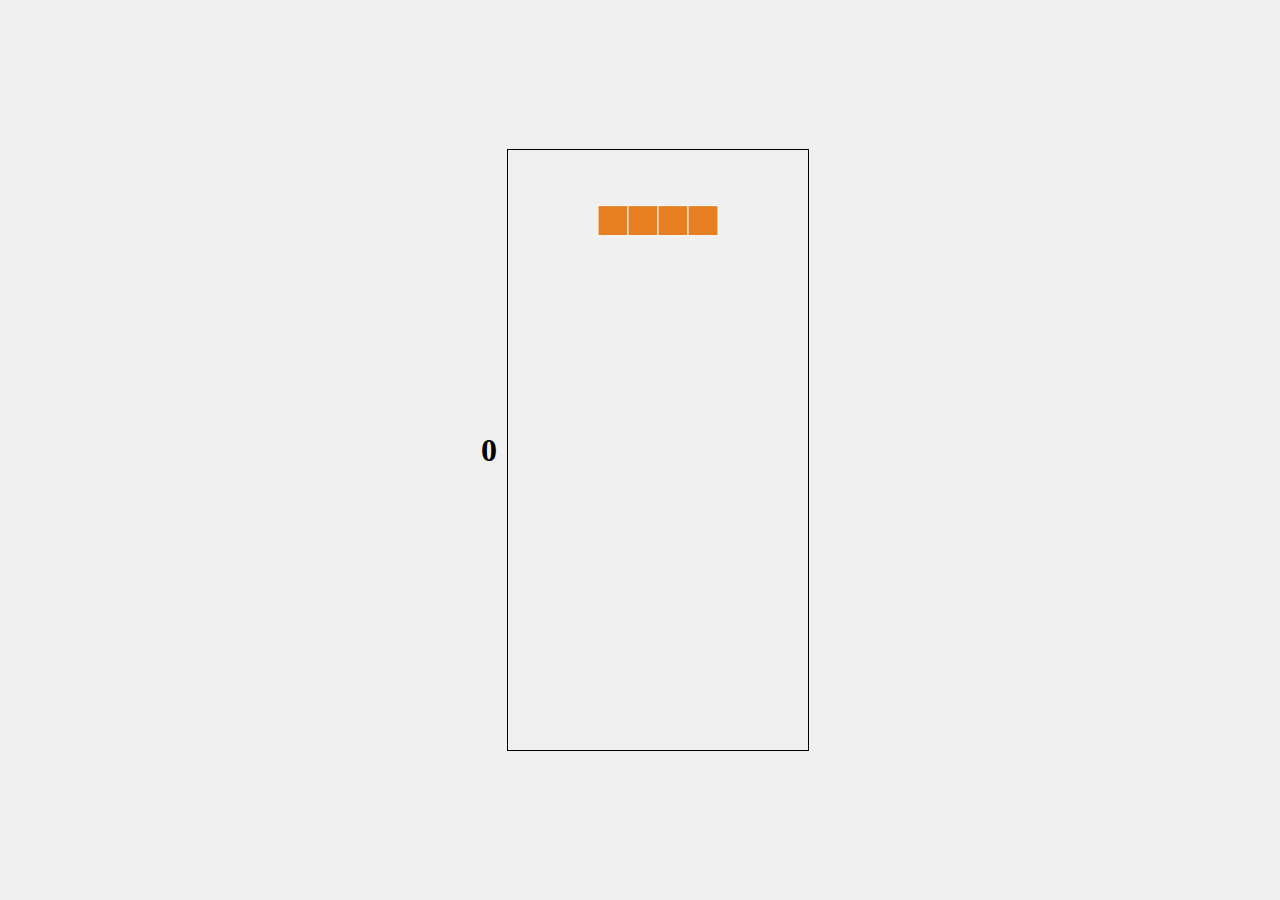
==== second_page.html @ 97c2d71e "ajou score" ====
<!DOCTYPE html>
<html lang="en">
<head>
    <meta charset="UTF-8">
    <meta name="viewport" content="width=device-width, initial-scale=1.0">
    <title>Tetris</title>
    <link rel="stylesheet" href="tetris.css">
</head>
<body>
<h1 id="displayScore"></h1>
<canvas id="tetrisCanvas" width="300" height="600"></canvas>
<script src="tetris.js"></script>
</body>
</html>
---- tetris.css ----
body {
    margin: 0;
    padding: 0;
    display: flex;
    align-items: center;
    justify-content: center;
    height: 100vh;
    background-color: #f0f0f0;
}

h1 {
    margin : 10px;
}

canvas {
    border: 1px solid #000;
}
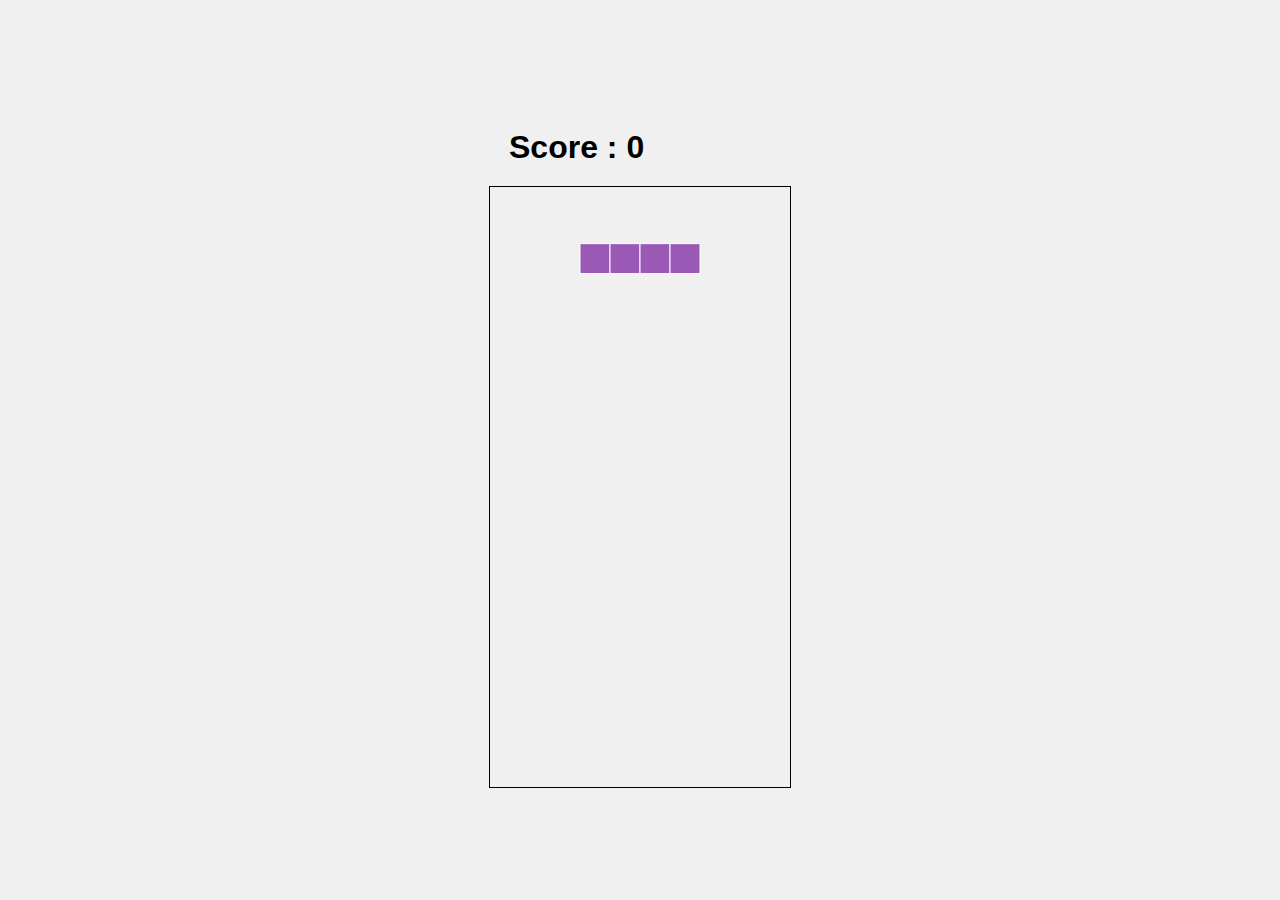
==== commit a354bf6f: "Fix CSS & Score Display" ====
--- a/second_page.html
+++ b/second_page.html
@@ -7,8 +7,10 @@
     <link rel="stylesheet" href="tetris.css">
 </head>
 <body>
-<h1 id="displayScore"></h1>
-<canvas id="tetrisCanvas" width="300" height="600"></canvas>
-<script src="tetris.js"></script>
+<div class=container>
+    <h1 id="displayScore" class="score"></h1>
+    <canvas id="tetrisCanvas" class="grid" width="300" height="600"></canvas>
+    <script src="tetris.js"></script>
+</div>
 </body>
 </html>
--- a/tetris.css
+++ b/tetris.css
@@ -1,3 +1,7 @@
+html {
+    font-family: "Century Gothic", sans-serif;
+}
+
 body {
     margin: 0;
     padding: 0;
@@ -8,10 +12,17 @@
     background-color: #f0f0f0;
 }
 
-h1 {
-    margin : 10px;
-}
-
 canvas {
     border: 1px solid #000;
 }
+
+.grid {
+    margin : auto;
+}
+
+
+
+.score {
+    margin: 10px;
+    padding:10px;
+}
